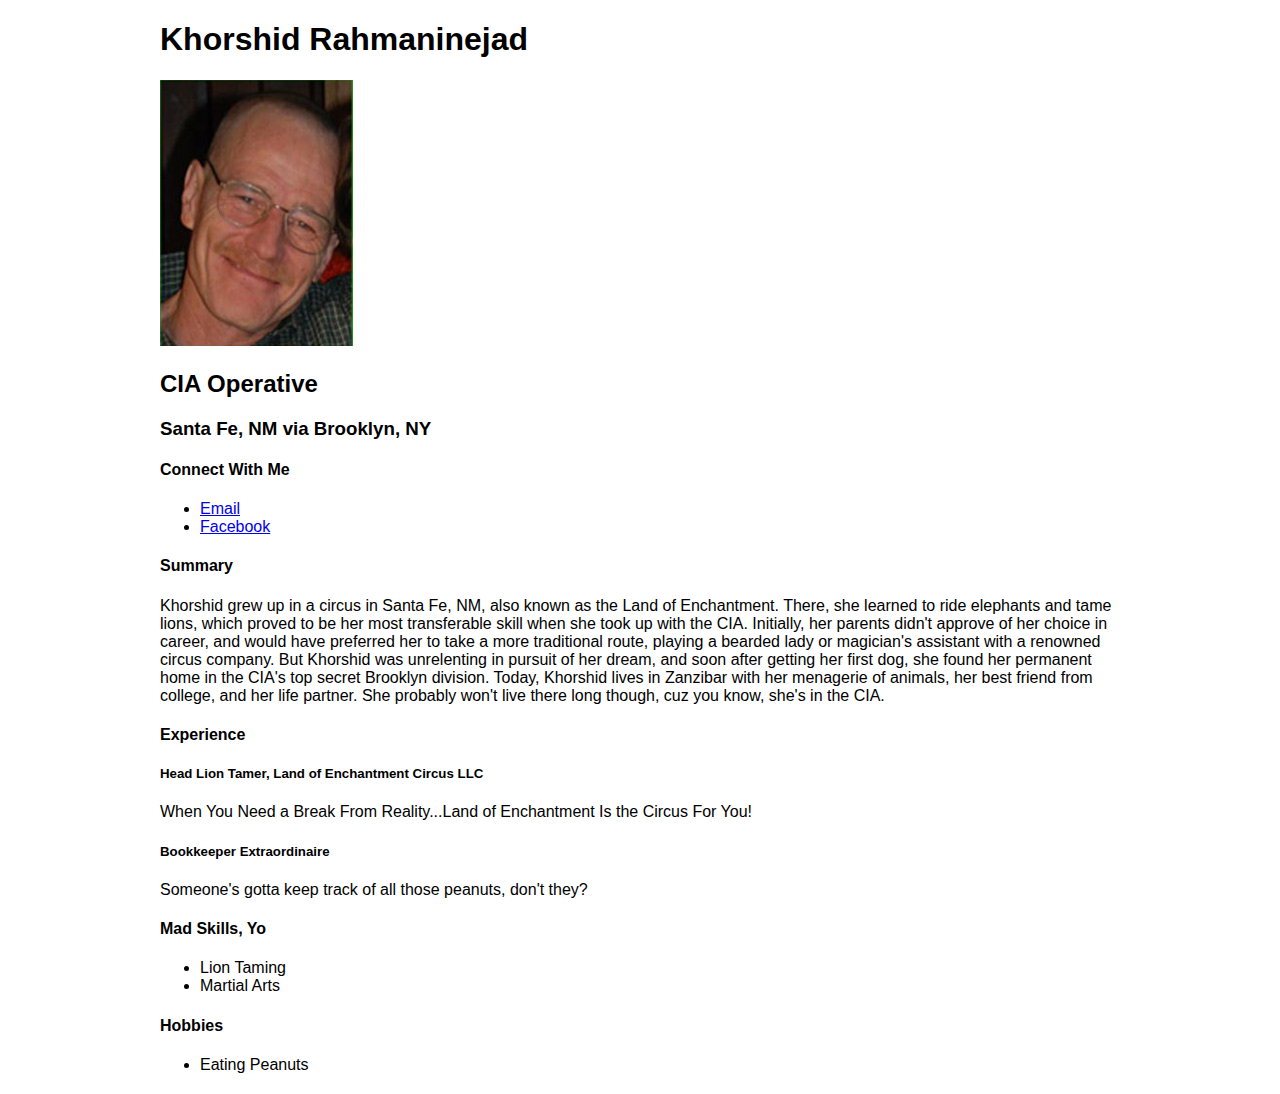
==== profile-master/index.html @ 8527ae70 "HW 1.v1" ====
<!DOCTYPE html>
<html>
<head>
  <title>Khorshid Rahmaninejad, CIA Operative</title>
  <meta charset="UTF-8">
  <link rel="stylesheet" type="text/css" href="style.css">
</head>
<body>
  <div id="wrapper">
    <h1>Khorshid Rahmaninejad</h1>
    <p>
      <img src="walter.jpg">
    </p>
    <h2>CIA Operative</h2>
    <h3>Santa Fe, NM via Brooklyn, NY</h3>
    <section>
      <h4>Connect With Me</h4>
      <ul>
        <li><a href="mailto:krahmaninejad2015@kellogg.northwestern.edu">Email</a></li>
        <li><a href="http://facebook.com/khorshid.rahmaninejad">Facebook</a></li>
      </ul>
    </section>
    <section>
      <h4>Summary</h4>
      <p>
        Khorshid grew up in a circus in Santa Fe, NM, also known as the Land of Enchantment. There, she learned to ride elephants and tame lions, which proved to be her most transferable skill when she took up with the CIA. Initially, her parents didn't approve of her choice in career, and would have preferred her to take a more traditional route, playing a bearded lady or magician's assistant with a renowned circus company. But Khorshid was unrelenting in pursuit of her dream, and soon after getting her first dog, she found her permanent home in the CIA's top secret Brooklyn division. Today, Khorshid lives in Zanzibar with her menagerie of animals, her best friend from college, and her life partner. She probably won't live there long though, cuz you know, she's in the CIA.
      </p>
    </section>
    <section>
      <h4>Experience</h4>
      <section>
        <h5>Head Lion Tamer, Land of Enchantment Circus LLC</h5>
        <p>When You Need a Break From Reality...Land of Enchantment Is the Circus For You!</p>
      </section>
      <section>
        <h5>Bookkeeper Extraordinaire</h5>
        <p>Someone's gotta keep track of all those peanuts, don't they?</p>
      </section>
    </section>
    <section>
      <h4>Mad Skills, Yo</h4>
      <ul>
        <li>Lion Taming</li>
        <li>Martial Arts</li>
      </ul>
    </section>
    <section>
      <h4>Hobbies</h4>
      <ul>
        <li>Eating Peanuts</li>
      </ul>
    </section>
  </div>
</body>
</html>
---- profile-master/style.css ----
body {
  font-family: 'helvetica neue', arial, sans-serif;
  font-weight: 300;
  background: url(desert.jpg) repeat;
}
#wrapper {
  width: 960px;
  margin: 20px auto;
}
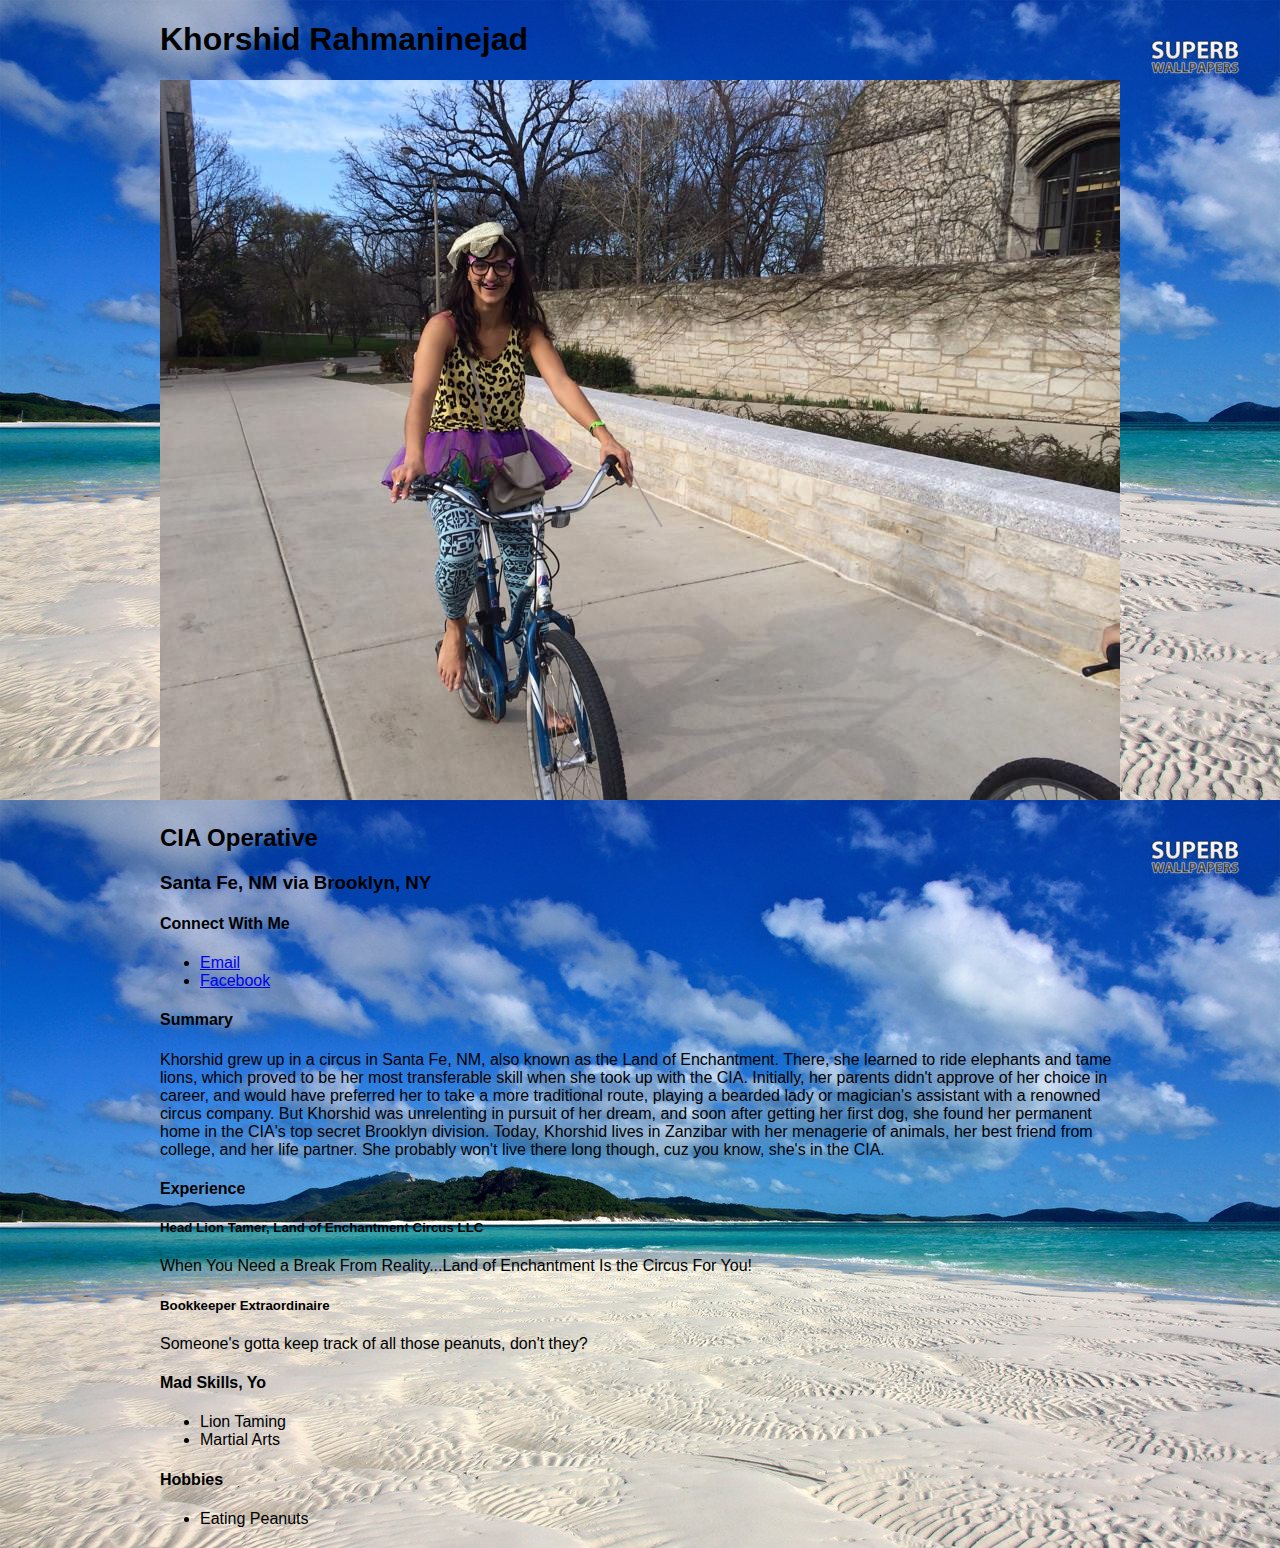
==== commit 34199600: "HW 1.v2.UpdatedProfile" ====
--- a/profile-master/index.html
+++ b/profile-master/index.html
@@ -9,7 +9,7 @@
   <div id="wrapper">
     <h1>Khorshid Rahmaninejad</h1>
     <p>
-      <img src="walter.jpg">
+      <img src="profile photo.jpg">
     </p>
     <h2>CIA Operative</h2>
     <h3>Santa Fe, NM via Brooklyn, NY</h3>
@@ -26,6 +26,8 @@
         Khorshid grew up in a circus in Santa Fe, NM, also known as the Land of Enchantment. There, she learned to ride elephants and tame lions, which proved to be her most transferable skill when she took up with the CIA. Initially, her parents didn't approve of her choice in career, and would have preferred her to take a more traditional route, playing a bearded lady or magician's assistant with a renowned circus company. But Khorshid was unrelenting in pursuit of her dream, and soon after getting her first dog, she found her permanent home in the CIA's top secret Brooklyn division. Today, Khorshid lives in Zanzibar with her menagerie of animals, her best friend from college, and her life partner. She probably won't live there long though, cuz you know, she's in the CIA.
       </p>
     </section>
+    <p>
+    </p>
     <section>
       <h4>Experience</h4>
       <section>
--- a/profile-master/style.css
+++ b/profile-master/style.css
@@ -1,7 +1,7 @@
 body {
   font-family: 'helvetica neue', arial, sans-serif;
   font-weight: 300;
-  background: url(desert.jpg) repeat;
+  background: url(sandybeach.jpg) repeat;
 }
 #wrapper {
   width: 960px;
